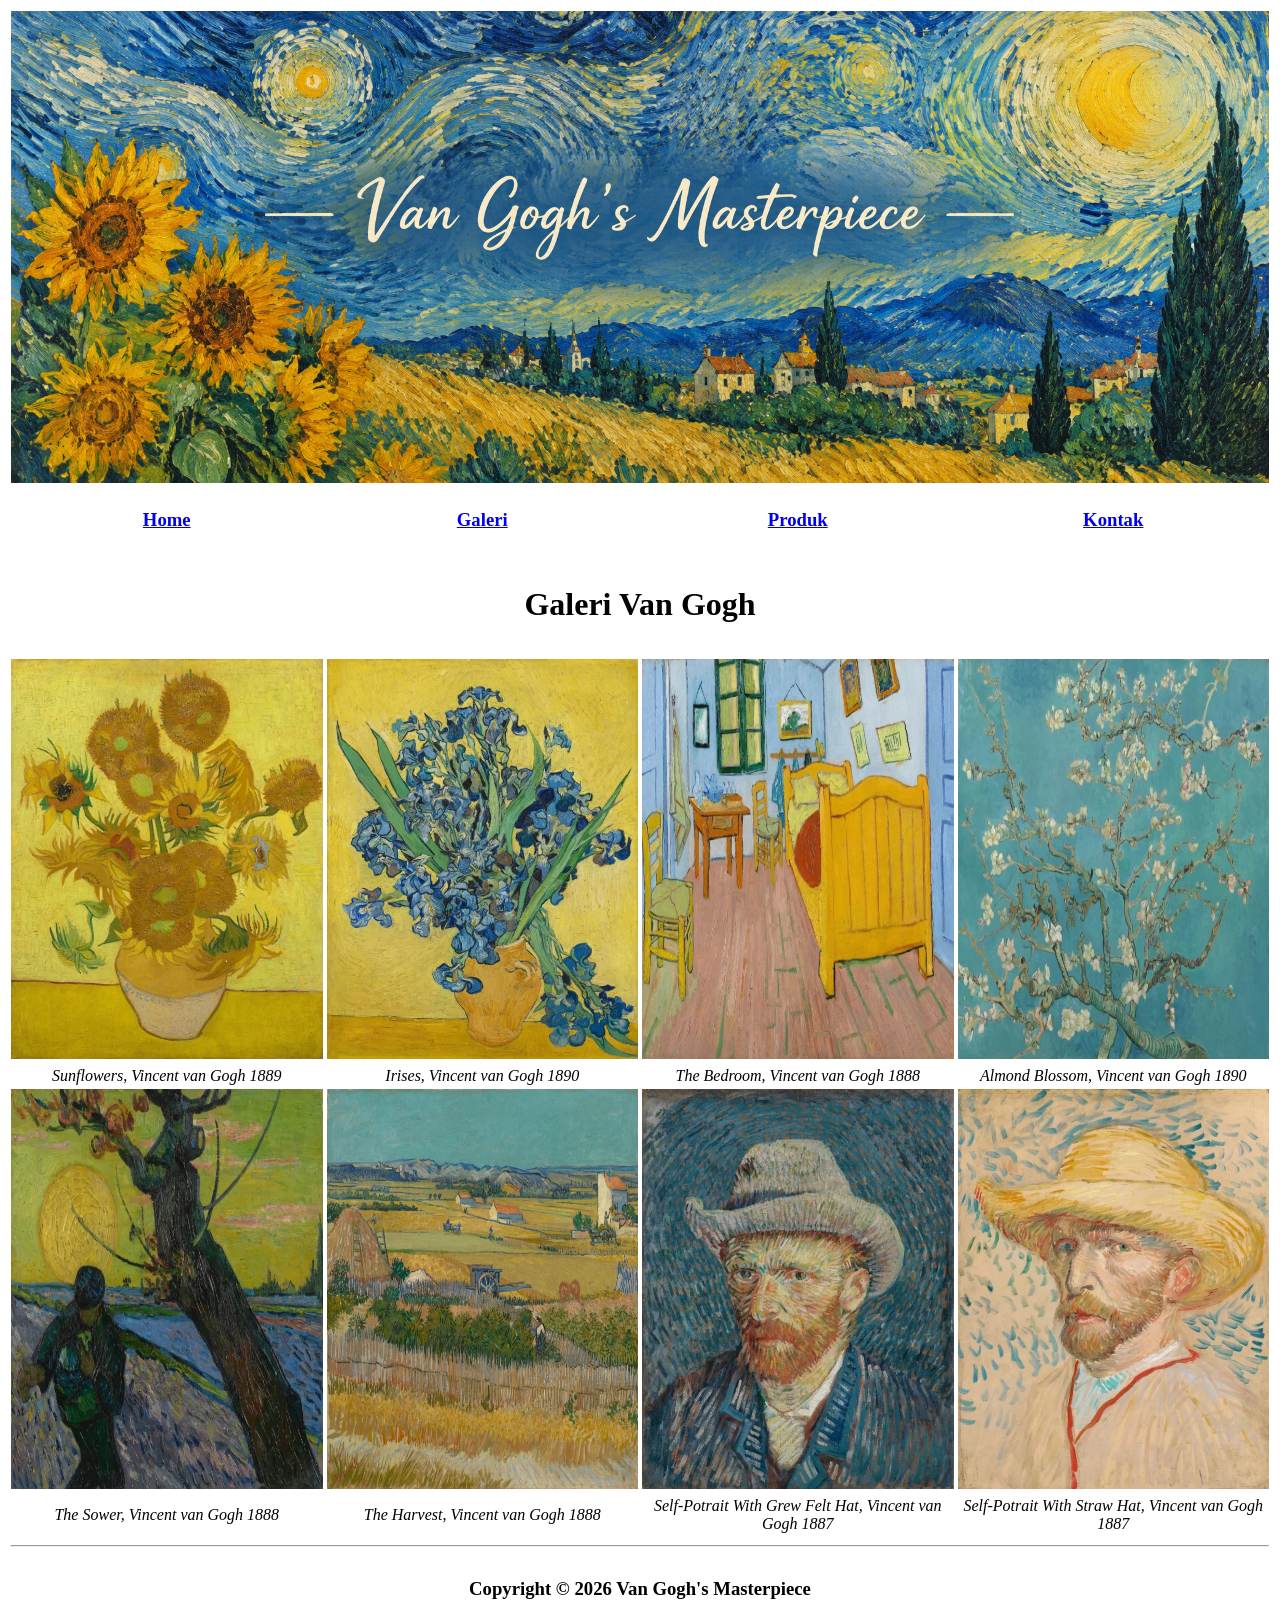
==== galeri.html @ 30a8d6a7 "menyelesaikan halaman utama, galeri, produk, dan kontak" ====
<!DOCTYPE html>
<html lang="en">
<head>
    <meta charset="UTF-8">
    <meta name="viewport" content="width=device-width, initial-scale=1.0">
    <title>Galeri</title>
</head>
<body>
    <table width="100%">
        <tr>
            <td colspan="4"><img src="images/Van Gogh-Inspired Starry Countryside.png" width="100%"></td>
            <!-- <td>gambar</td>
            <td>gambar</td>
            <td>gambar</td> -->
        </tr>
        <tr>
            <td align="center" width="25%"><a href="utama.html"><h3>Home</h3></a></td>
            <td align="center" width="25%"><a href="galeri.html"><h3>Galeri</h3></a></td>
            <td align="center" width="25%"><a href="produk.html"><h3>Produk</h3></a></td>
            <td align="center" width="25%"><a href="kontak.html"><h3>Kontak</h3></a></td>
        </tr>
        <tr>
            <td colspan="4"><h1><p align="center"> Galeri Van Gogh</p></h1></td>
            <!-- <td>gambar</td>
            <td>gambar</td>
            <td>gambar</td> -->
        </tr>
        <tr>
            <td width="25%"><img src="images/sunflowers.webp" alt="Sunflowers" width="100%" height="400px"></td>
            <td width="25%"><img src="images/irises.webp" alt="Irises" width="100%" height="400px"></td>
            <td width="25%"><img src="images/the bedroom.webp" alt="The Bedroom" width="100%" height="400px"></td>
            <td width="25%"><img src="images/almondblossom.webp" alt="Almond Blossom" width="100%" height="400px"></td> 
        </tr>
        <tr>
            <td align="center"><i>Sunflowers, Vincent van Gogh 1889</i></td>
            <td align="center"><i>Irises, Vincent van Gogh 1890</i></td>
            <td align="center"><i>The Bedroom, Vincent van Gogh 1888</i></td>
            <td align="center"><i>Almond Blossom, Vincent van Gogh 1890</i></td>
            
        </tr>
        <tr>
            <td width="25%"><img src="images/the sower.webp" alt="The Sower" width="100%" height="400px"></td>
            <td width="25%"><img src="images/the harvest.webp" alt="The Harvest" width="100%" height="400px"></td>
            <td width="25%"><img src="images/grewfelthat.webp" alt="Self-Potrait With Grew Felt Hat" width="100%" height="400px"></td>
            <td width="25%"><img src="images/strawhat.webp" alt="Self-Potrait With Straw Hat" width="100%" height="400px"></td> 
        </tr>
        <tr>
            <td align="center"><i>The Sower, Vincent van Gogh 1888</i></td>
            <td align="center"><i>The Harvest, Vincent van Gogh 1888</i></td>
            <td align="center"><i>Self-Potrait With Grew Felt Hat, Vincent van Gogh 1887</i></td>
            <td align="center"><i>Self-Potrait With Straw Hat, Vincent van Gogh 1887</i></td>
            
        </tr>
        <tr>
            <td colspan="4"><hr></td>
        </tr>
        <tr>
            <td colspan="4" align="center"><h3>Copyright &copy; 2026 Van Gogh's Masterpiece</h3></td>
            
        </tr>
    </table>
</body>
</html>
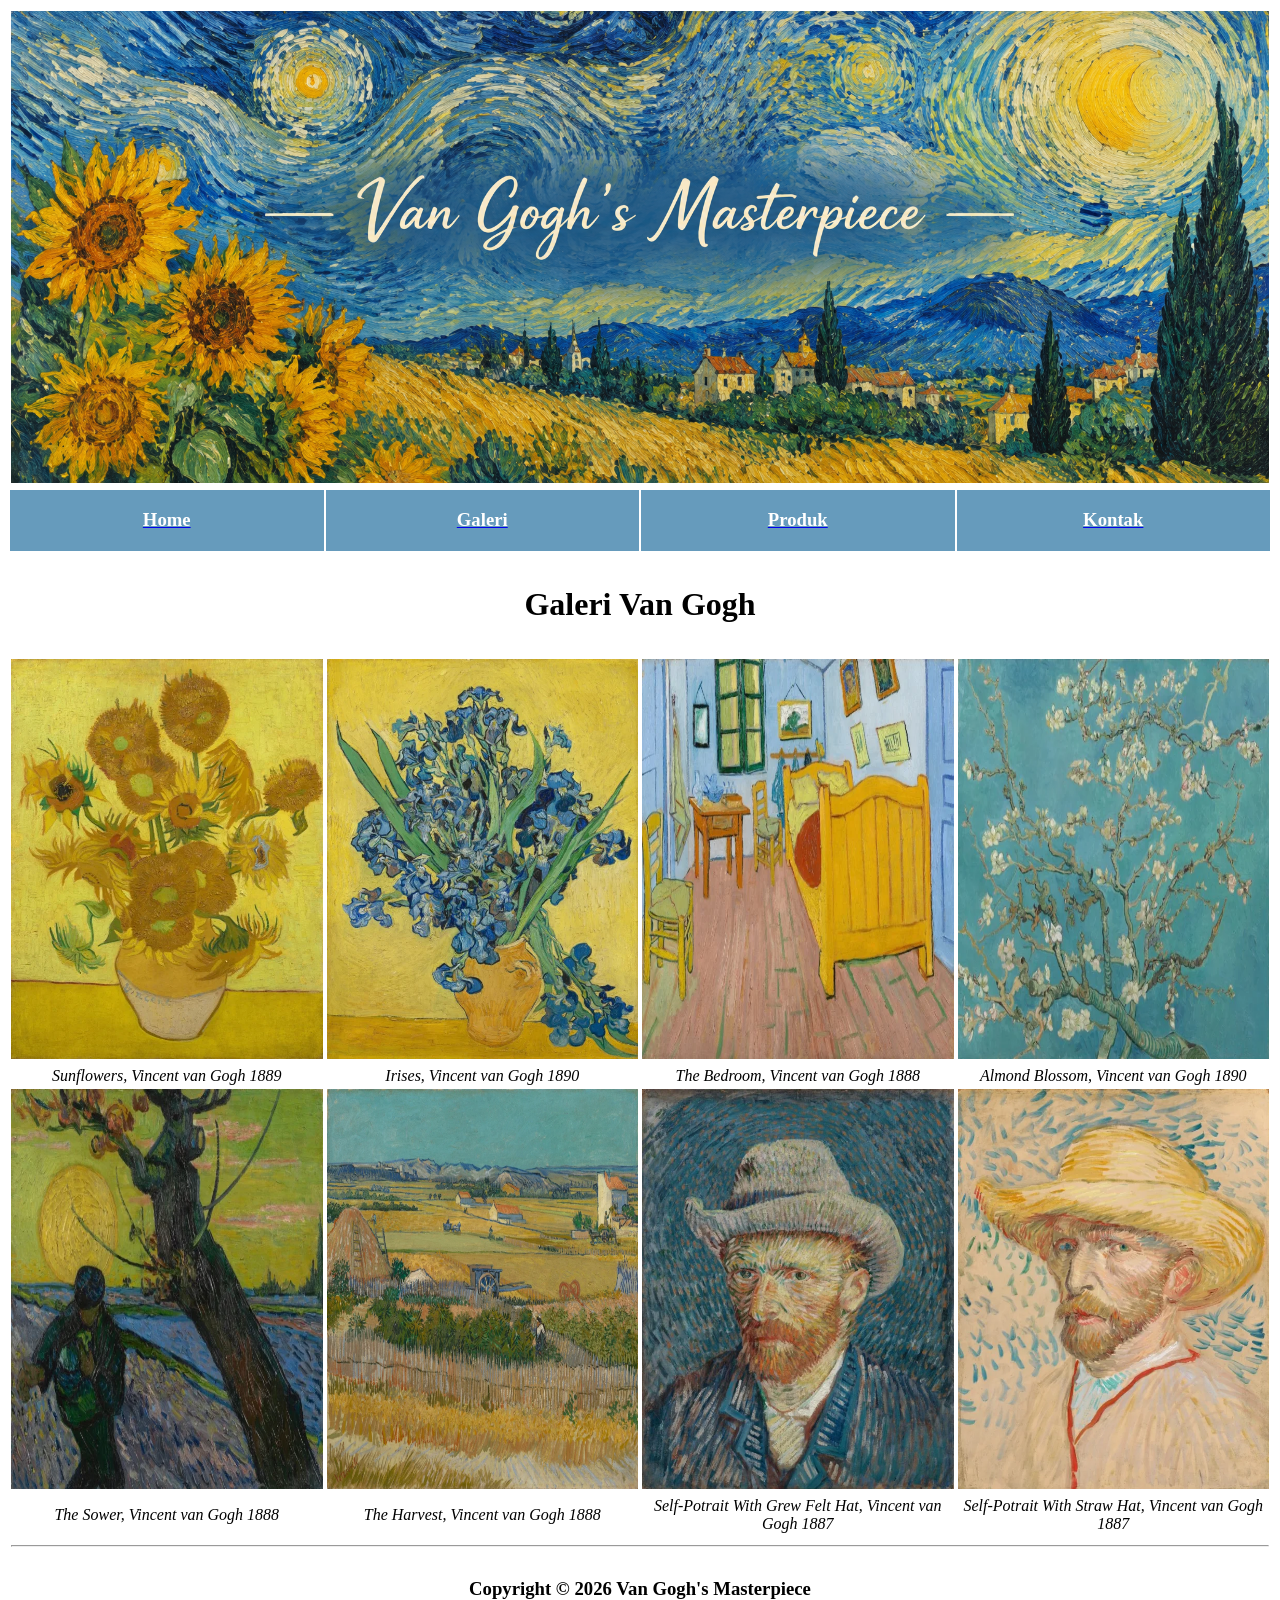
==== commit a81209a9: "mengganti warna bg" ====
--- a/galeri.html
+++ b/galeri.html
@@ -13,11 +13,11 @@
             <td>gambar</td>
             <td>gambar</td> -->
         </tr>
-        <tr>
-            <td align="center" width="25%"><a href="utama.html"><h3>Home</h3></a></td>
-            <td align="center" width="25%"><a href="galeri.html"><h3>Galeri</h3></a></td>
-            <td align="center" width="25%"><a href="produk.html"><h3>Produk</h3></a></td>
-            <td align="center" width="25%"><a href="kontak.html"><h3>Kontak</h3></a></td>
+        <tr bgcolor="669bbc">
+            <td align="center" width="25%"><a href="utama.html"><h3><font color="white">Home</font></h3></a></td>
+            <td align="center" width="25%"><a href="galeri.html"><h3><font color="white">Galeri</font></h3></a></td>
+            <td align="center" width="25%"><a href="produk.html"><h3><font color="white">Produk</font></h3></a></td>
+            <td align="center" width="25%"><a href="kontak.html"><h3><font color="white">Kontak</font></h3></a></td>
         </tr>
         <tr>
             <td colspan="4"><h1><p align="center"> Galeri Van Gogh</p></h1></td>
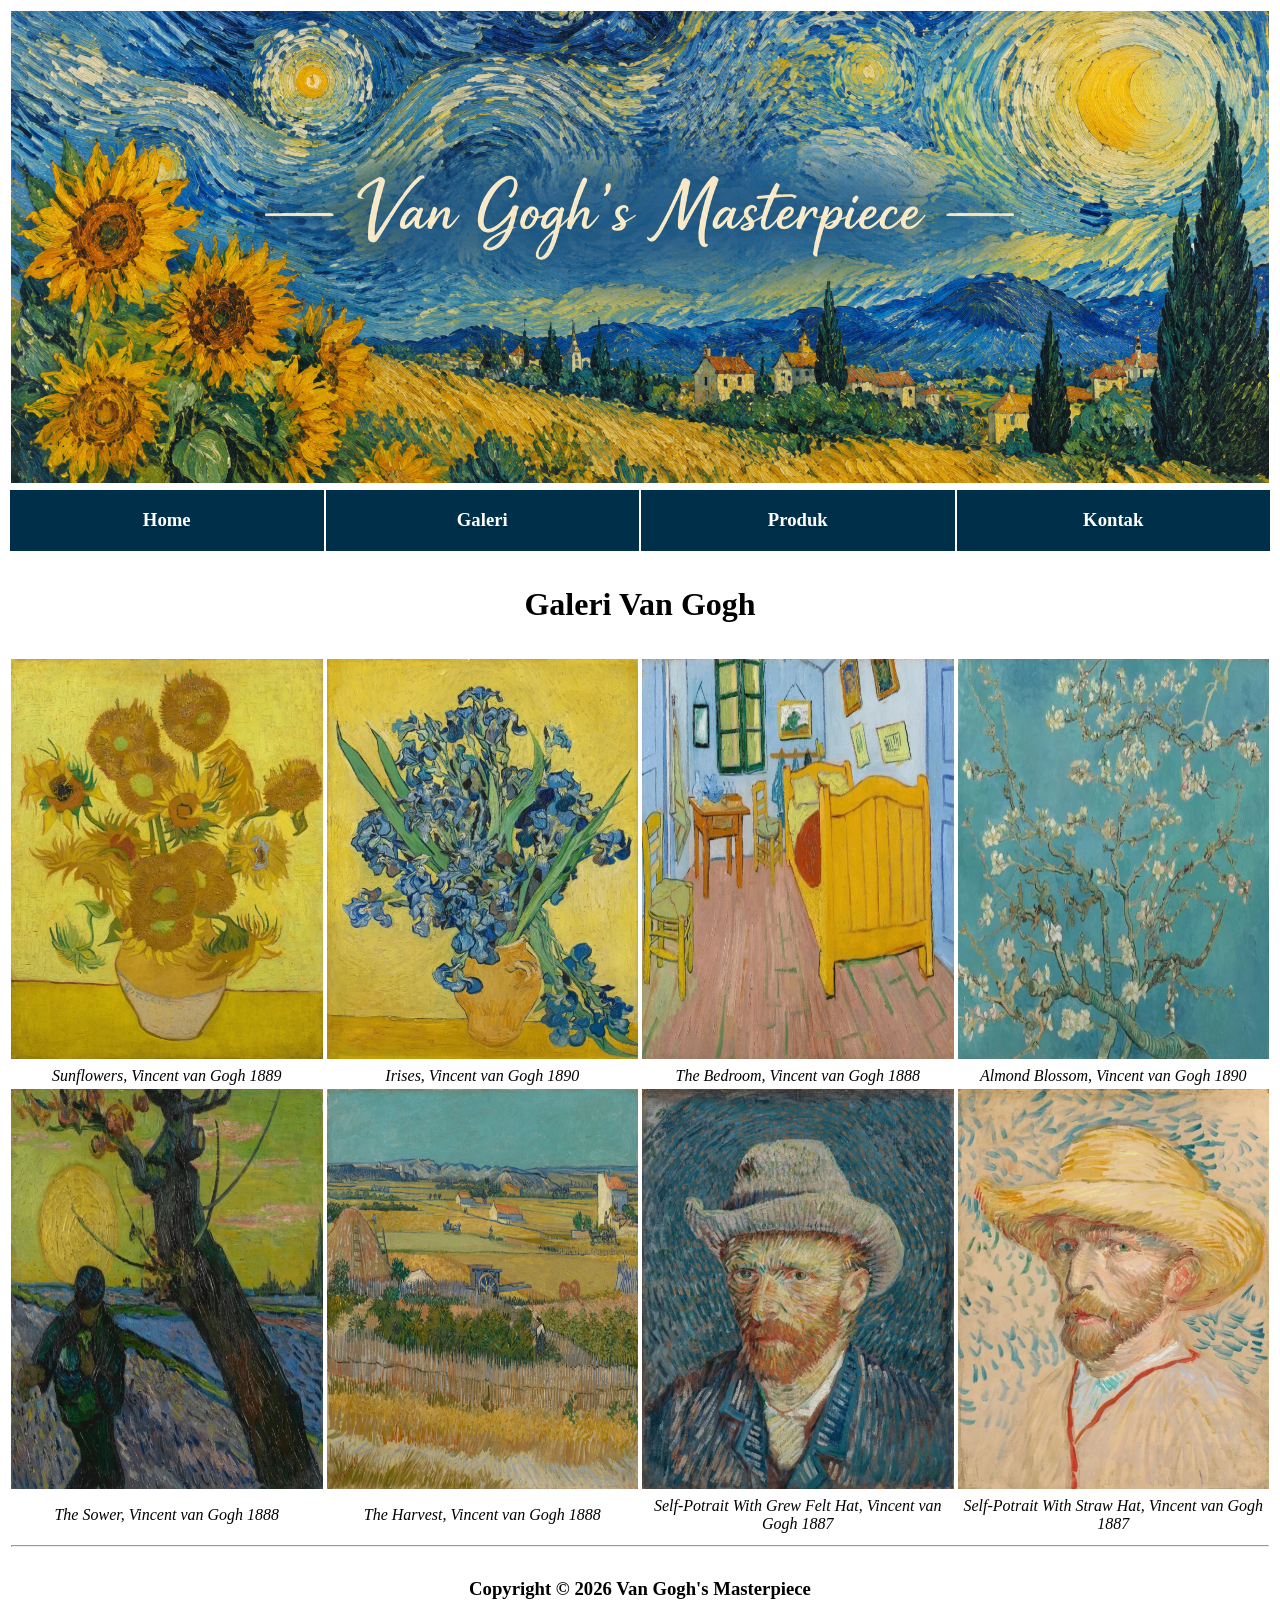
==== commit 5647b642: "ganti warna navbar" ====
--- a/galeri.html
+++ b/galeri.html
@@ -13,7 +13,7 @@
             <td>gambar</td>
             <td>gambar</td> -->
         </tr>
-        <tr bgcolor="669bbc">
+        <tr bgcolor="003049">
             <td align="center" width="25%"><a href="utama.html"><h3><font color="white">Home</font></h3></a></td>
             <td align="center" width="25%"><a href="galeri.html"><h3><font color="white">Galeri</font></h3></a></td>
             <td align="center" width="25%"><a href="produk.html"><h3><font color="white">Produk</font></h3></a></td>
